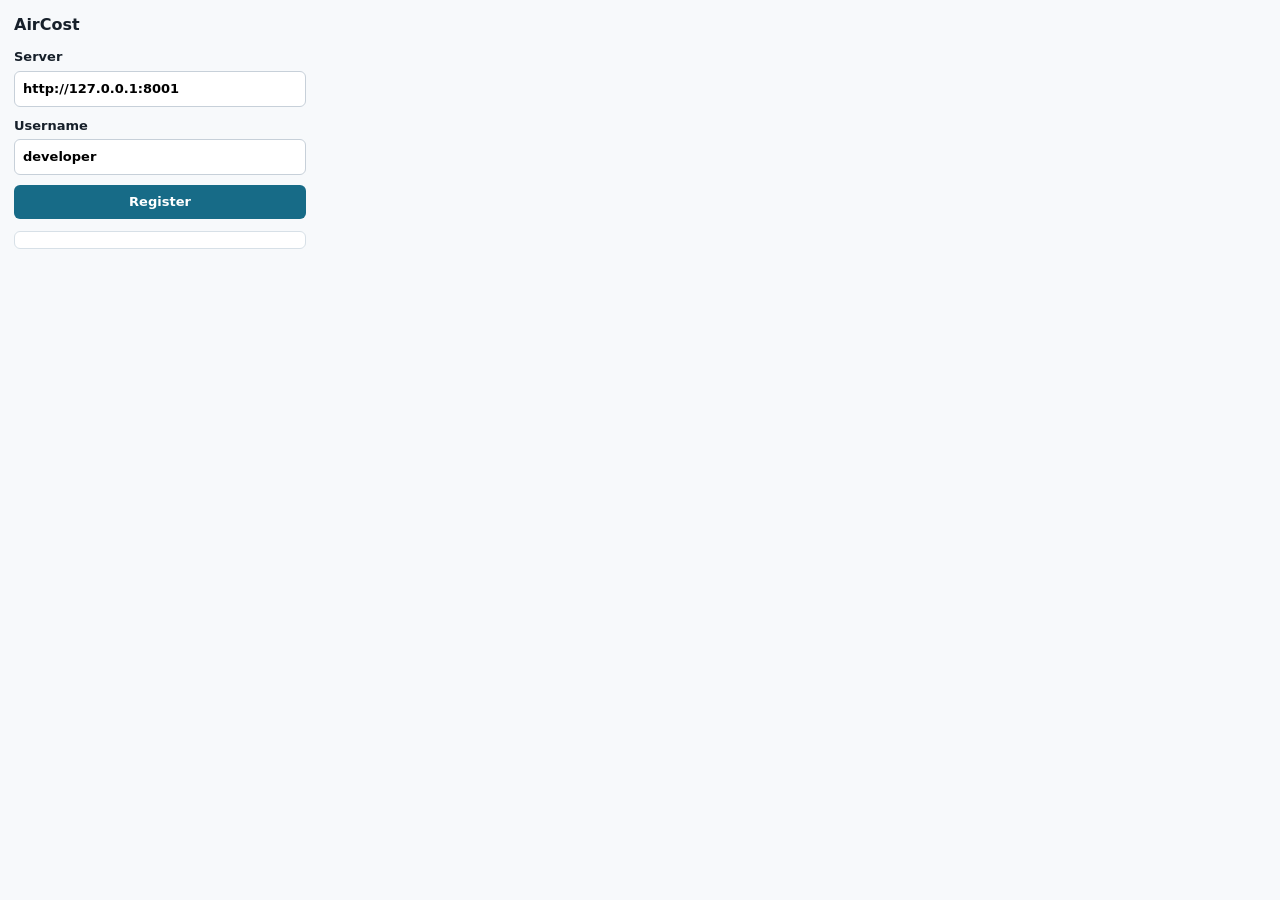
==== chrome-extension/popup.html @ fa4f4c13 "Add Rust migration" ====
<!doctype html>
<html lang="en">
<head>
  <meta charset="utf-8">
  <meta name="viewport" content="width=device-width, initial-scale=1">
  <title>AirCost</title>
  <link rel="stylesheet" href="popup.css">
</head>
<body>
  <main>
    <section id="setup-view" class="view">
      <h1>AirCost</h1>
      <label>
        Server
        <input id="server-url" type="url" value="http://127.0.0.1:8001">
      </label>
      <label>
        Username
        <input id="username" type="text" value="developer">
      </label>
      <button id="register-button" type="button">Register</button>
    </section>

    <section id="capture-view" class="view hidden">
      <header>
        <h1>AirCost</h1>
        <button id="reset-button" type="button">Reset</button>
      </header>
      <dl>
        <dt>Server</dt>
        <dd id="configured-server"></dd>
        <dt>User</dt>
        <dd id="configured-user"></dd>
        <dt>Install</dt>
        <dd id="configured-install"></dd>
      </dl>
      <button id="submit-button" type="button">Submit Page</button>
    </section>

    <pre id="status"></pre>
  </main>
  <script src="popup.js"></script>
</body>
</html>
---- chrome-extension/popup.css ----
* {
  box-sizing: border-box;
}

body {
  margin: 0;
  width: 320px;
  color: #17202a;
  background: #f7f9fb;
  font: 13px/1.4 system-ui, -apple-system, BlinkMacSystemFont, "Segoe UI", sans-serif;
}

main {
  padding: 14px;
}

h1 {
  margin: 0 0 12px;
  font-size: 16px;
  font-weight: 650;
}

header {
  display: flex;
  align-items: center;
  justify-content: space-between;
  gap: 10px;
}

label {
  display: block;
  margin: 10px 0;
  font-weight: 600;
}

input {
  width: 100%;
  margin-top: 4px;
  padding: 8px;
  border: 1px solid #c7d0d9;
  border-radius: 6px;
  font: inherit;
}

button {
  width: 100%;
  min-height: 34px;
  border: 0;
  border-radius: 6px;
  color: #fff;
  background: #176b87;
  font: inherit;
  font-weight: 650;
  cursor: pointer;
}

button:disabled {
  cursor: default;
  opacity: 0.55;
}

#reset-button {
  width: auto;
  min-height: 28px;
  padding: 0 10px;
  color: #176b87;
  background: transparent;
  border: 1px solid #8bb3c2;
}

dl {
  display: grid;
  grid-template-columns: 62px 1fr;
  gap: 4px 8px;
  margin: 4px 0 12px;
}

dt {
  color: #5f6f7a;
}

dd {
  margin: 0;
  overflow-wrap: anywhere;
}

pre {
  max-height: 190px;
  overflow: auto;
  margin: 12px 0 0;
  padding: 8px;
  border: 1px solid #d7e0e7;
  border-radius: 6px;
  background: #fff;
  white-space: pre-wrap;
}

.hidden {
  display: none;
}
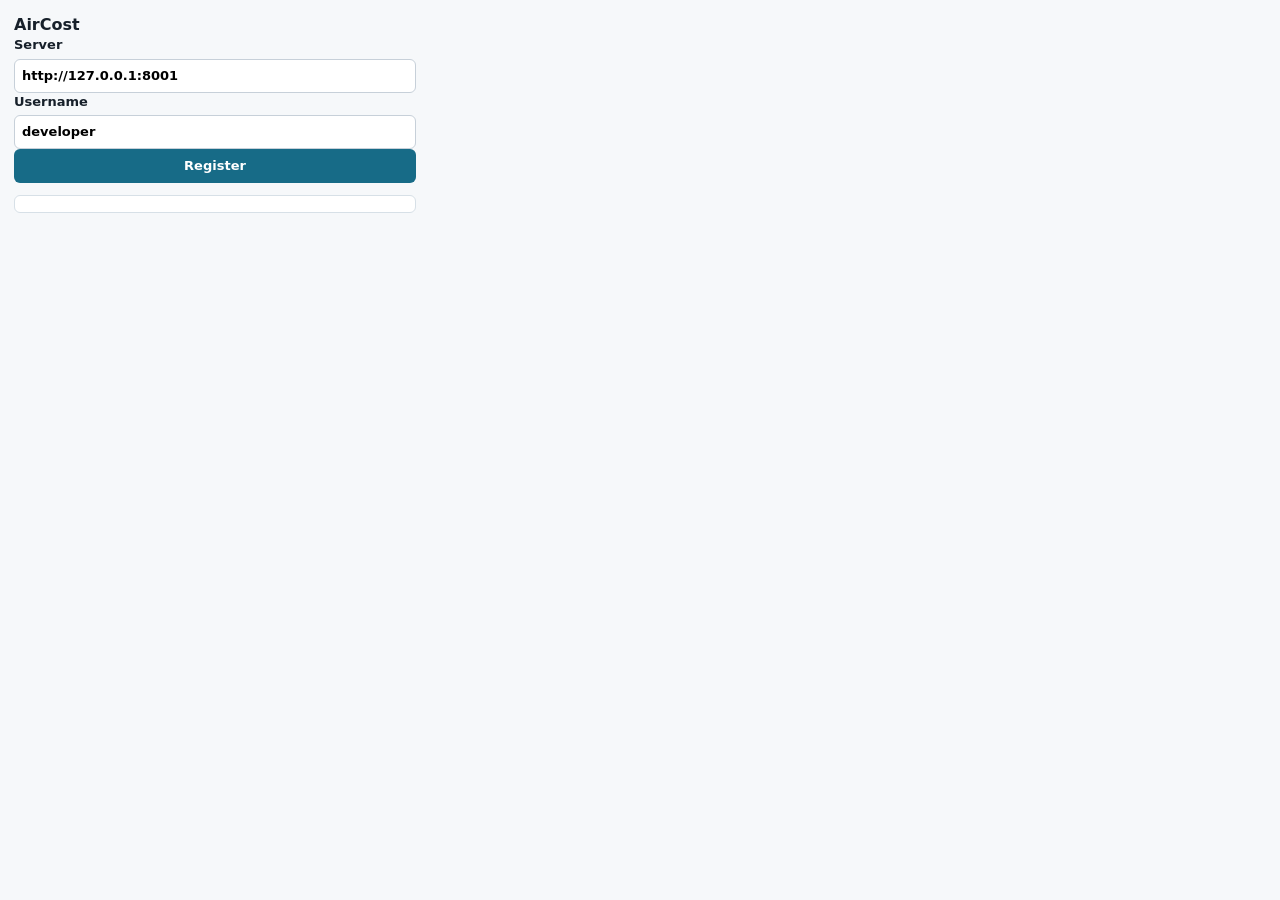
==== commit c01d9ad0: "Improve chrome plugin upload workflow" ====
--- a/chrome-extension/popup.html
+++ b/chrome-extension/popup.html
@@ -24,9 +24,13 @@
     <section id="capture-view" class="view hidden">
       <header>
         <h1>AirCost</h1>
-        <button id="reset-button" type="button">Reset</button>
+        <div class="header-actions">
+          <button id="refresh-status-button" class="icon-button" type="button" aria-label="Refresh listing status" title="Refresh listing status">R</button>
+          <button id="reset-button" class="ghost-button" type="button">Reset</button>
+        </div>
       </header>
-      <dl>
+
+      <dl class="config-list">
         <dt>Server</dt>
         <dd id="configured-server"></dd>
         <dt>User</dt>
@@ -34,7 +38,90 @@
         <dt>Install</dt>
         <dd id="configured-install"></dd>
       </dl>
-      <button id="submit-button" type="button">Submit Page</button>
+
+      <section class="panel">
+        <div class="status-row">
+          <span id="submission-badge" class="status-pill is-unknown">Checking</span>
+          <button id="submit-button" type="button">Submit Page</button>
+        </div>
+        <div id="current-url" class="current-url"></div>
+      </section>
+
+      <ol id="progress-list" class="progress-list" aria-live="polite"></ol>
+
+      <section id="listing-editor" class="panel hidden">
+        <div class="section-heading">
+          <h2>Listing</h2>
+          <span id="listing-id-label"></span>
+        </div>
+        <form id="listing-editor-form">
+          <div class="form-grid">
+            <label>
+              Manufacturer
+              <input name="manufacturer" required autocomplete="off">
+            </label>
+            <label>
+              Model
+              <input name="model" required autocomplete="off">
+            </label>
+            <label>
+              Variant
+              <input name="variant" required autocomplete="off">
+            </label>
+            <label>
+              Year
+              <input name="model_year" type="number" min="1900" max="2039" step="1" required>
+            </label>
+            <label>
+              Ask
+              <input name="asking_price_usd" type="number" min="0" step="1000" required>
+            </label>
+            <label>
+              Currency
+              <input name="currency" maxlength="3" required>
+            </label>
+            <label>
+              Status
+              <select name="status">
+                <option value="active">Active</option>
+                <option value="pending">Pending</option>
+                <option value="sold">Sold</option>
+                <option value="unknown">Unknown</option>
+              </select>
+            </label>
+            <label>
+              Tail
+              <input name="registration_number" autocomplete="off">
+            </label>
+            <label>
+              Serial
+              <input name="serial_number" autocomplete="off">
+            </label>
+            <label>
+              Airframe h
+              <input name="airframe_hours" type="number" min="0" step="0.1" required>
+            </label>
+            <label>
+              Engine h
+              <input name="engine_hours" type="number" min="0" step="0.1" required>
+            </label>
+            <label>
+              Prop h
+              <input name="propeller_hours" type="number" min="0" step="0.1" required>
+            </label>
+          </div>
+
+          <fieldset class="avionics-fieldset">
+            <div class="fieldset-heading">
+              <span>Avionics</span>
+              <button class="icon-button" id="add-avionics-button" type="button" aria-label="Add avionics" title="Add avionics">+</button>
+            </div>
+            <div id="avionics-list" class="avionics-list"></div>
+          </fieldset>
+
+          <button id="save-listing-button" type="submit">Save Listing</button>
+        </form>
+      </section>
     </section>
 
     <pre id="status"></pre>
--- a/chrome-extension/popup.css
+++ b/chrome-extension/popup.css
@@ -4,9 +4,9 @@
 
 body {
   margin: 0;
-  width: 320px;
+  width: 430px;
   color: #17202a;
-  background: #f7f9fb;
+  background: #f6f8fa;
   font: 13px/1.4 system-ui, -apple-system, BlinkMacSystemFont, "Segoe UI", sans-serif;
 }
 
@@ -14,31 +14,47 @@
   padding: 14px;
 }
 
-h1 {
-  margin: 0 0 12px;
+h1,
+h2 {
+  margin: 0;
   font-size: 16px;
   font-weight: 650;
 }
 
-header {
+h2 {
+  font-size: 14px;
+}
+
+header,
+.status-row,
+.section-heading,
+.fieldset-heading {
   display: flex;
   align-items: center;
   justify-content: space-between;
   gap: 10px;
 }
 
+.header-actions {
+  display: flex;
+  gap: 6px;
+}
+
 label {
   display: block;
-  margin: 10px 0;
+  min-width: 0;
   font-weight: 600;
 }
 
-input {
+input,
+select {
   width: 100%;
+  min-width: 0;
   margin-top: 4px;
-  padding: 8px;
+  padding: 7px;
   border: 1px solid #c7d0d9;
   border-radius: 6px;
+  background: #fff;
   font: inherit;
 }
 
@@ -59,20 +75,26 @@
   opacity: 0.55;
 }
 
-#reset-button {
+.ghost-button,
+.icon-button {
   width: auto;
-  min-height: 28px;
-  padding: 0 10px;
+  min-width: 30px;
+  min-height: 30px;
+  padding: 0 9px;
   color: #176b87;
   background: transparent;
   border: 1px solid #8bb3c2;
 }
 
-dl {
-  display: grid;
-  grid-template-columns: 62px 1fr;
+.icon-button {
+  font-weight: 750;
+}
+
+.config-list {
+  display: grid;
+  grid-template-columns: 56px 1fr;
   gap: 4px 8px;
-  margin: 4px 0 12px;
+  margin: 10px 0 12px;
 }
 
 dt {
@@ -84,8 +106,149 @@
   overflow-wrap: anywhere;
 }
 
+.panel {
+  margin-top: 10px;
+  padding: 10px;
+  border: 1px solid #d7e0e7;
+  border-radius: 8px;
+  background: #fff;
+}
+
+.status-pill {
+  flex: 0 0 auto;
+  padding: 4px 8px;
+  border-radius: 999px;
+  border: 1px solid transparent;
+  font-size: 12px;
+  font-weight: 700;
+}
+
+.status-pill.is-submitted {
+  color: #115c2f;
+  background: #e5f6ec;
+  border-color: #b9dfc8;
+}
+
+.status-pill.is-new {
+  color: #6a4a00;
+  background: #fff4cf;
+  border-color: #edd384;
+}
+
+.status-pill.is-error {
+  color: #8b1d1d;
+  background: #fde7e7;
+  border-color: #efb7b7;
+}
+
+.status-pill.is-unknown {
+  color: #4f5b66;
+  background: #eef2f5;
+  border-color: #cdd8df;
+}
+
+.current-url {
+  margin-top: 8px;
+  color: #52616c;
+  font-size: 12px;
+  overflow-wrap: anywhere;
+}
+
+.progress-list {
+  margin: 10px 0 0;
+  padding: 0;
+  list-style: none;
+}
+
+.progress-list:empty {
+  display: none;
+}
+
+.progress-list li {
+  display: grid;
+  grid-template-columns: 18px 1fr;
+  gap: 8px;
+  align-items: start;
+  padding: 5px 0;
+  color: #52616c;
+}
+
+.progress-list li::before {
+  width: 10px;
+  height: 10px;
+  margin-top: 5px;
+  border-radius: 50%;
+  background: #c5d0d8;
+  content: "";
+}
+
+.progress-list li.is-running::before {
+  background: #176b87;
+}
+
+.progress-list li.is-complete::before {
+  background: #20824d;
+}
+
+.progress-list li.is-error::before {
+  background: #c53d3d;
+}
+
+.progress-title {
+  display: block;
+  color: #17202a;
+  font-weight: 650;
+}
+
+.progress-message {
+  display: block;
+  font-size: 12px;
+}
+
+.form-grid {
+  display: grid;
+  grid-template-columns: repeat(2, minmax(0, 1fr));
+  gap: 8px;
+  margin-top: 10px;
+}
+
+.avionics-fieldset {
+  margin: 12px 0;
+  padding: 10px 0 0;
+  border: 0;
+  border-top: 1px solid #d7e0e7;
+}
+
+.fieldset-heading {
+  margin-bottom: 8px;
+  font-weight: 700;
+}
+
+.avionics-list {
+  display: grid;
+  gap: 8px;
+}
+
+.avionics-row {
+  display: grid;
+  grid-template-columns: 1.2fr 1.2fr 1fr 54px 30px;
+  gap: 6px;
+  align-items: end;
+}
+
+.avionics-row .icon-button {
+  height: 32px;
+  min-width: 30px;
+  padding: 0;
+}
+
+#listing-id-label {
+  color: #52616c;
+  font-size: 12px;
+}
+
 pre {
-  max-height: 190px;
+  max-height: 150px;
   overflow: auto;
   margin: 12px 0 0;
   padding: 8px;
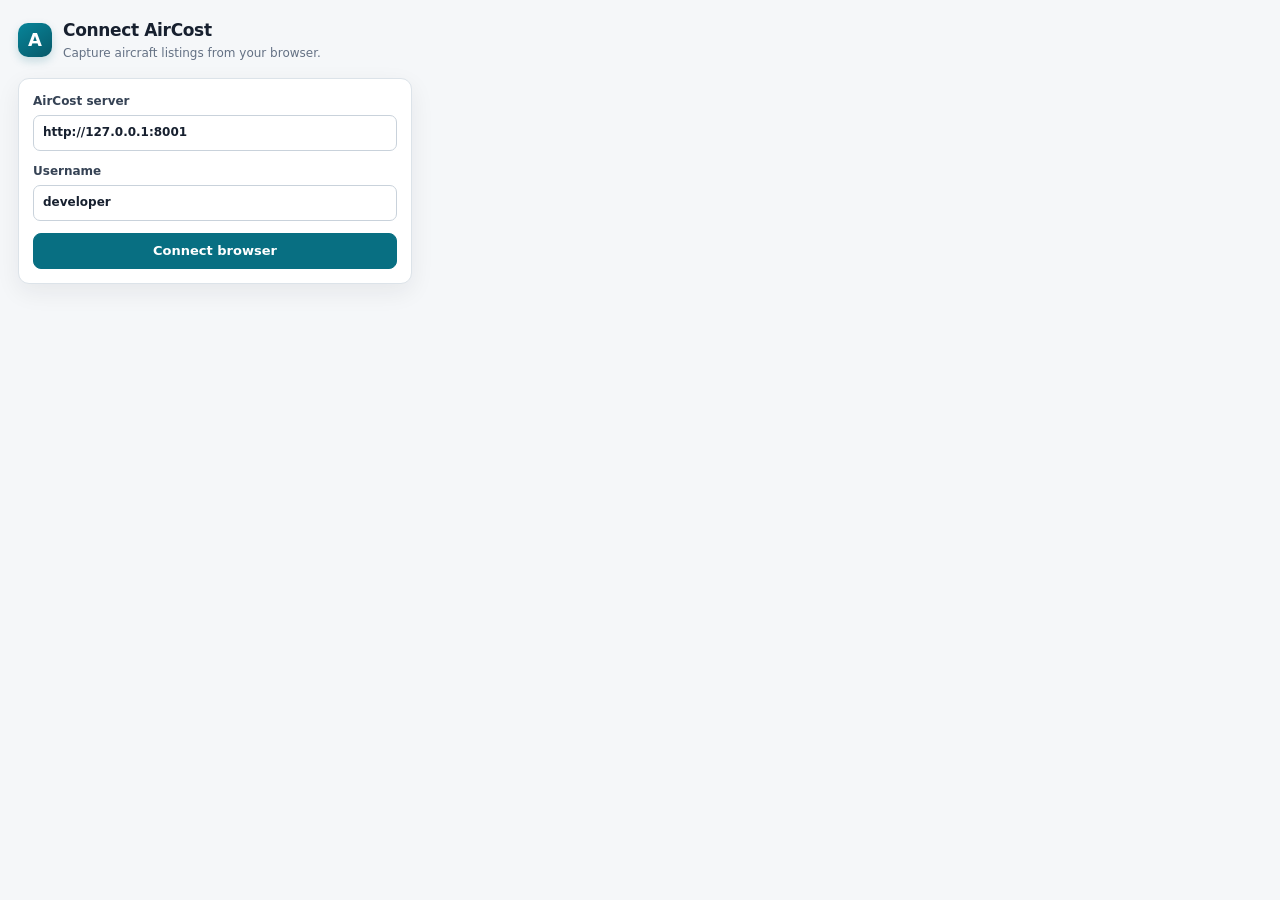
==== commit ee48bb2f: "Redesign plugin capture workflow" ====
--- a/chrome-extension/popup.html
+++ b/chrome-extension/popup.html
@@ -9,122 +9,165 @@
 <body>
   <main>
     <section id="setup-view" class="view">
-      <h1>AirCost</h1>
-      <label>
-        Server
-        <input id="server-url" type="url" value="http://127.0.0.1:8001">
-      </label>
-      <label>
-        Username
-        <input id="username" type="text" value="developer">
-      </label>
-      <button id="register-button" type="button">Register</button>
+      <div class="brand-lockup">
+        <span class="brand-mark" aria-hidden="true">A</span>
+        <div>
+          <h1>Connect AirCost</h1>
+          <p>Capture aircraft listings from your browser.</p>
+        </div>
+      </div>
+      <div class="panel setup-panel">
+        <label>
+          AirCost server
+          <input id="server-url" type="url" value="http://127.0.0.1:8001" autocomplete="url">
+        </label>
+        <label>
+          Username
+          <input id="username" type="text" value="developer" autocomplete="username">
+        </label>
+        <button id="register-button" type="button">Connect browser</button>
+      </div>
+      <div id="setup-notice" class="notice hidden" role="status" aria-live="polite"></div>
     </section>
 
     <section id="capture-view" class="view hidden">
-      <header>
-        <h1>AirCost</h1>
+      <header class="app-header">
+        <div class="brand-lockup compact">
+          <span class="brand-mark" aria-hidden="true">A</span>
+          <h1>AirCost</h1>
+        </div>
         <div class="header-actions">
-          <button id="refresh-status-button" class="icon-button" type="button" aria-label="Refresh listing status" title="Refresh listing status">R</button>
-          <button id="reset-button" class="ghost-button" type="button">Reset</button>
+          <button id="refresh-status-button" class="icon-button" type="button" aria-label="Refresh listing status" title="Refresh listing status">
+            <svg viewBox="0 0 24 24" aria-hidden="true"><path d="M20 11a8 8 0 1 0-2.34 5.66M20 4v7h-7"/></svg>
+          </button>
+          <button id="settings-button" class="icon-button" type="button" aria-label="Open connection settings" title="Connection settings" aria-expanded="false" aria-controls="settings-panel">
+            <svg viewBox="0 0 24 24" aria-hidden="true"><circle cx="12" cy="12" r="3"/><path d="M19.4 15a1.7 1.7 0 0 0 .34 1.88l.06.06-2.83 2.83-.06-.06a1.7 1.7 0 0 0-1.88-.34 1.7 1.7 0 0 0-1.03 1.56V21h-4v-.08A1.7 1.7 0 0 0 9 19.37a1.7 1.7 0 0 0-1.88.34l-.06.06-2.83-2.83.06-.06A1.7 1.7 0 0 0 4.63 15 1.7 1.7 0 0 0 3.08 14H3v-4h.08A1.7 1.7 0 0 0 4.63 9a1.7 1.7 0 0 0-.34-1.88l-.06-.06 2.83-2.83.06.06A1.7 1.7 0 0 0 9 4.63h.01A1.7 1.7 0 0 0 10 3.08V3h4v.08A1.7 1.7 0 0 0 15 4.63a1.7 1.7 0 0 0 1.88-.34l.06-.06 2.83 2.83-.06.06A1.7 1.7 0 0 0 19.37 9v.01A1.7 1.7 0 0 0 20.92 10H21v4h-.08A1.7 1.7 0 0 0 19.4 15Z"/></svg>
+          </button>
         </div>
       </header>
 
-      <dl class="config-list">
-        <dt>Server</dt>
-        <dd id="configured-server"></dd>
-        <dt>User</dt>
-        <dd id="configured-user"></dd>
-        <dt>Install</dt>
-        <dd id="configured-install"></dd>
-      </dl>
+      <div class="connection-row">
+        <span class="connection-dot" aria-hidden="true"></span>
+        <span>Connected to AirCost</span>
+      </div>
 
-      <section class="panel">
-        <div class="status-row">
-          <span id="submission-badge" class="status-pill is-unknown">Checking</span>
-          <button id="submit-button" type="button">Submit Page</button>
+      <section id="settings-panel" class="panel settings-panel hidden" aria-labelledby="settings-heading">
+        <div class="section-heading">
+          <h2 id="settings-heading">Connection</h2>
+          <button id="reset-button" class="text-button danger" type="button">Reset connection</button>
         </div>
-        <div id="current-url" class="current-url"></div>
+        <dl class="config-list">
+          <dt>Server</dt><dd id="configured-server"></dd>
+          <dt>User</dt><dd id="configured-user"></dd>
+          <dt>Install</dt><dd id="configured-install"></dd>
+        </dl>
       </section>
 
-      <ol id="progress-list" class="progress-list" aria-live="polite"></ol>
+      <section class="page-card" aria-labelledby="page-hostname">
+        <div class="page-heading">
+          <div class="page-icon" aria-hidden="true">
+            <svg viewBox="0 0 24 24"><path d="M14 3H6a2 2 0 0 0-2 2v14a2 2 0 0 0 2 2h12a2 2 0 0 0 2-2V9Z"/><path d="M14 3v6h6M8 13h8M8 17h6"/></svg>
+          </div>
+          <div class="page-copy">
+            <h2 id="page-hostname">Current page</h2>
+            <p id="current-url" class="current-url">Checking active tab…</p>
+          </div>
+          <span id="submission-badge" class="status-pill is-unknown">Checking</span>
+        </div>
 
-      <section id="listing-editor" class="panel hidden">
+        <div id="new-page-actions" class="page-actions hidden">
+          <button id="submit-button" type="button">Add to AirCost</button>
+        </div>
+
+        <div id="existing-entry" class="existing-entry hidden">
+          <div class="existing-summary">
+            <span class="success-icon" aria-hidden="true">
+              <svg viewBox="0 0 24 24"><path d="m7 12 3 3 7-7"/></svg>
+            </span>
+            <div>
+              <strong id="existing-entry-title">Already in AirCost</strong>
+              <span id="existing-entry-meta"></span>
+            </div>
+          </div>
+          <div class="button-row">
+            <button id="edit-listing-button" class="secondary-button" type="button" aria-expanded="false" aria-controls="listing-editor">Edit details</button>
+            <button id="refresh-page-button" class="text-button" type="button">Refresh from page</button>
+          </div>
+        </div>
+      </section>
+
+      <div id="notice" class="notice hidden" role="status" aria-live="polite"></div>
+      <div id="recovery-actions" class="recovery-actions hidden">
+        <button id="retry-upload-button" class="secondary-button hidden" type="button">Retry upload</button>
+        <button id="retry-status-button" class="secondary-button hidden" type="button">Refresh status</button>
+        <button id="reprocess-button" class="secondary-button hidden" type="button">Reprocess extraction</button>
+      </div>
+
+      <details id="workflow-details" class="workflow-card hidden">
+        <summary id="workflow-summary">Processing details</summary>
+        <div class="pipeline-wrap">
+          <ol id="pipeline" class="pipeline" aria-label="Listing processing progress">
+            <li data-pipeline-stage="capture"><span class="pipeline-marker" aria-hidden="true"></span><span>Capture</span></li>
+            <li data-pipeline-stage="verify"><span class="pipeline-marker" aria-hidden="true"></span><span>Verify</span></li>
+            <li data-pipeline-stage="analyze"><span class="pipeline-marker" aria-hidden="true"></span><span>Analyze</span></li>
+            <li data-pipeline-stage="normalize"><span class="pipeline-marker" aria-hidden="true"></span><span>Normalize</span></li>
+            <li data-pipeline-stage="save"><span class="pipeline-marker" aria-hidden="true"></span><span>Save</span></li>
+          </ol>
+          <div id="active-stage" class="active-stage" aria-live="polite">
+            <span id="active-stage-eyebrow">Preparing</span>
+            <strong id="active-stage-title">Ready to capture</strong>
+            <p id="active-stage-message">The listing will be securely sent to AirCost.</p>
+          </div>
+          <details class="technical-details">
+            <summary>Technical details</summary>
+            <ol id="technical-progress" class="technical-progress"></ol>
+          </details>
+        </div>
+      </details>
+
+      <section id="listing-editor" class="panel listing-editor hidden" aria-labelledby="listing-editor-heading">
         <div class="section-heading">
-          <h2>Listing</h2>
-          <span id="listing-id-label"></span>
+          <div>
+            <h2 id="listing-editor-heading">Listing details</h2>
+            <span id="listing-id-label"></span>
+          </div>
+          <button id="close-editor-button" class="icon-button" type="button" aria-label="Close listing editor" title="Close editor">
+            <svg viewBox="0 0 24 24" aria-hidden="true"><path d="m6 6 12 12M18 6 6 18"/></svg>
+          </button>
         </div>
         <form id="listing-editor-form">
           <div class="form-grid">
-            <label>
-              Manufacturer
-              <input name="manufacturer" required autocomplete="off">
-            </label>
-            <label>
-              Model
-              <input name="model" required autocomplete="off">
-            </label>
-            <label>
-              Variant
-              <input name="variant" required autocomplete="off">
-            </label>
-            <label>
-              Year
-              <input name="model_year" type="number" min="1900" max="2039" step="1" required>
-            </label>
-            <label>
-              Ask
-              <input name="asking_price_usd" type="number" min="0" step="1000" required>
-            </label>
-            <label>
-              Currency
-              <input name="currency" maxlength="3" required>
-            </label>
-            <label>
-              Status
-              <select name="status">
-                <option value="active">Active</option>
-                <option value="pending">Pending</option>
-                <option value="sold">Sold</option>
-                <option value="unknown">Unknown</option>
-              </select>
-            </label>
-            <label>
-              Tail
-              <input name="registration_number" autocomplete="off">
-            </label>
-            <label>
-              Serial
-              <input name="serial_number" autocomplete="off">
-            </label>
-            <label>
-              Airframe h
-              <input name="airframe_hours" type="number" min="0" step="0.1" required>
-            </label>
-            <label>
-              Engine h
-              <input name="engine_hours" type="number" min="0" step="0.1" required>
-            </label>
-            <label>
-              Prop h
-              <input name="propeller_hours" type="number" min="0" step="0.1" required>
-            </label>
+            <label>Manufacturer<input name="manufacturer" required autocomplete="off"></label>
+            <label>Model<input name="model" required autocomplete="off"></label>
+            <label>Variant<input name="variant" required autocomplete="off"></label>
+            <label>Year<input name="model_year" type="number" min="1900" max="2039" step="1" required></label>
+            <label>Ask<input name="asking_price_usd" type="number" min="0" step="1000" required></label>
+            <label>Currency<input name="currency" maxlength="3" required></label>
+            <label>Status<select name="status"><option value="active">Active</option><option value="pending">Pending</option><option value="sold">Sold</option><option value="unknown">Unknown</option></select></label>
+            <label>Tail<input name="registration_number" autocomplete="off"></label>
+            <label>Serial<input name="serial_number" autocomplete="off"></label>
+            <label>Airframe h<input name="airframe_hours" type="number" min="0" step="0.1" required></label>
+            <label>Engine h<input name="engine_hours" type="number" min="0" step="0.1" required></label>
+            <label>Prop h<input name="propeller_hours" type="number" min="0" step="0.1" required></label>
           </div>
 
-          <fieldset class="avionics-fieldset">
+          <fieldset class="avionics-fieldset" aria-labelledby="avionics-heading">
             <div class="fieldset-heading">
-              <span>Avionics</span>
-              <button class="icon-button" id="add-avionics-button" type="button" aria-label="Add avionics" title="Add avionics">+</button>
+              <span id="avionics-heading">Avionics</span>
+              <button class="icon-button" id="add-avionics-button" type="button" aria-label="Add avionics" title="Add avionics">
+                <svg viewBox="0 0 24 24" aria-hidden="true"><path d="M12 5v14M5 12h14"/></svg>
+              </button>
             </div>
             <div id="avionics-list" class="avionics-list"></div>
           </fieldset>
 
-          <button id="save-listing-button" type="submit">Save Listing</button>
+          <div class="editor-actions">
+            <button id="cancel-listing-button" class="secondary-button" type="button">Cancel</button>
+            <button id="save-listing-button" type="submit">Save changes</button>
+          </div>
         </form>
       </section>
     </section>
-
-    <pre id="status"></pre>
   </main>
   <script src="popup.js"></script>
 </body>
--- a/chrome-extension/popup.css
+++ b/chrome-extension/popup.css
@@ -1,3 +1,22 @@
+:root {
+  color-scheme: light;
+  --ink: #17202f;
+  --muted: #647184;
+  --line: #dce3e9;
+  --surface: #ffffff;
+  --canvas: #f5f7f9;
+  --brand: #086f82;
+  --brand-dark: #075969;
+  --brand-soft: #e5f4f6;
+  --success: #16754a;
+  --success-soft: #e8f6ef;
+  --warning: #8a5a00;
+  --warning-soft: #fff5d9;
+  --danger: #ad3030;
+  --danger-soft: #fff0f0;
+  --shadow: 0 8px 24px rgb(23 32 47 / 7%);
+}
+
 * {
   box-sizing: border-box;
 }
@@ -5,100 +24,272 @@
 body {
   margin: 0;
   width: 430px;
-  color: #17202a;
-  background: #f6f8fa;
-  font: 13px/1.4 system-ui, -apple-system, BlinkMacSystemFont, "Segoe UI", sans-serif;
+  min-height: 220px;
+  color: var(--ink);
+  background: var(--canvas);
+  font: 13px/1.45 system-ui, -apple-system, BlinkMacSystemFont, "Segoe UI", sans-serif;
 }
 
 main {
-  padding: 14px;
+  padding: 18px;
 }
 
 h1,
-h2 {
+h2,
+p {
   margin: 0;
-  font-size: 16px;
-  font-weight: 650;
+}
+
+h1 {
+  font-size: 17px;
+  font-weight: 730;
+  letter-spacing: -0.02em;
 }
 
 h2 {
   font-size: 14px;
-}
-
-header,
-.status-row,
+  font-weight: 700;
+}
+
+.brand-lockup,
+.app-header,
+.header-actions,
 .section-heading,
-.fieldset-heading {
+.fieldset-heading,
+.page-heading,
+.existing-summary,
+.button-row,
+.editor-actions,
+.connection-row {
   display: flex;
   align-items: center;
+}
+
+.brand-lockup {
+  gap: 11px;
+}
+
+.brand-lockup p {
+  margin-top: 2px;
+  color: var(--muted);
+  font-size: 12px;
+}
+
+.brand-lockup.compact {
+  gap: 8px;
+}
+
+.brand-mark {
+  display: grid;
+  width: 34px;
+  height: 34px;
+  flex: 0 0 auto;
+  place-items: center;
+  border-radius: 10px;
+  color: #fff;
+  background: linear-gradient(145deg, #07859a, #075969);
+  box-shadow: 0 4px 10px rgb(8 111 130 / 20%);
+  font-size: 18px;
+  font-weight: 800;
+}
+
+.brand-lockup.compact .brand-mark {
+  width: 30px;
+  height: 30px;
+  border-radius: 9px;
+  font-size: 15px;
+}
+
+.app-header,
+.section-heading,
+.fieldset-heading,
+.page-heading {
   justify-content: space-between;
   gap: 10px;
 }
 
-.header-actions {
-  display: flex;
-  gap: 6px;
+.header-actions,
+.button-row,
+.editor-actions {
+  gap: 8px;
 }
 
 label {
   display: block;
   min-width: 0;
-  font-weight: 600;
+  color: #354254;
+  font-size: 12px;
+  font-weight: 650;
 }
 
 input,
 select {
   width: 100%;
   min-width: 0;
-  margin-top: 4px;
-  padding: 7px;
-  border: 1px solid #c7d0d9;
-  border-radius: 6px;
+  margin-top: 5px;
+  padding: 8px 9px;
+  border: 1px solid #c9d2db;
+  border-radius: 7px;
+  color: var(--ink);
   background: #fff;
   font: inherit;
 }
 
+input:hover,
+select:hover {
+  border-color: #9caab7;
+}
+
+button,
+summary,
+input,
+select {
+  outline: none;
+}
+
 button {
   width: 100%;
-  min-height: 34px;
-  border: 0;
-  border-radius: 6px;
+  min-height: 36px;
+  padding: 8px 13px;
+  border: 1px solid var(--brand);
+  border-radius: 8px;
   color: #fff;
-  background: #176b87;
+  background: var(--brand);
   font: inherit;
-  font-weight: 650;
+  font-weight: 700;
   cursor: pointer;
+  transition: background 140ms ease, border-color 140ms ease, transform 140ms ease;
+}
+
+button:hover:not(:disabled) {
+  border-color: var(--brand-dark);
+  background: var(--brand-dark);
+}
+
+button:active:not(:disabled) {
+  transform: translateY(1px);
 }
 
 button:disabled {
   cursor: default;
-  opacity: 0.55;
-}
-
-.ghost-button,
+  opacity: 0.52;
+}
+
+button:focus-visible,
+summary:focus-visible,
+input:focus-visible,
+select:focus-visible {
+  outline: 3px solid rgb(8 111 130 / 24%);
+  outline-offset: 2px;
+}
+
+.secondary-button,
+.icon-button,
+.text-button {
+  color: var(--brand);
+  background: #fff;
+}
+
+.secondary-button {
+  border-color: #9bbbc2;
+}
+
+.secondary-button:hover:not(:disabled),
+.icon-button:hover:not(:disabled) {
+  color: var(--brand-dark);
+  border-color: var(--brand);
+  background: var(--brand-soft);
+}
+
+.text-button {
+  width: auto;
+  min-height: 30px;
+  padding: 4px 3px;
+  border-color: transparent;
+}
+
+.text-button:hover:not(:disabled) {
+  color: var(--brand-dark);
+  border-color: transparent;
+  background: transparent;
+  text-decoration: underline;
+}
+
+.text-button.danger {
+  color: var(--danger);
+  font-size: 12px;
+}
+
 .icon-button {
-  width: auto;
-  min-width: 30px;
-  min-height: 30px;
-  padding: 0 9px;
-  color: #176b87;
-  background: transparent;
-  border: 1px solid #8bb3c2;
-}
-
-.icon-button {
-  font-weight: 750;
+  display: grid;
+  width: 32px;
+  min-width: 32px;
+  min-height: 32px;
+  padding: 7px;
+  place-items: center;
+  border-color: var(--line);
+}
+
+.icon-button svg,
+.page-icon svg,
+.success-icon svg {
+  width: 100%;
+  height: 100%;
+  fill: none;
+  stroke: currentColor;
+  stroke-linecap: round;
+  stroke-linejoin: round;
+  stroke-width: 1.8;
+}
+
+.panel,
+.page-card,
+.workflow-card {
+  border: 1px solid var(--line);
+  border-radius: 11px;
+  background: var(--surface);
+  box-shadow: var(--shadow);
+}
+
+.setup-panel {
+  display: grid;
+  gap: 12px;
+  margin-top: 16px;
+  padding: 14px;
+}
+
+.connection-row {
+  gap: 7px;
+  margin: 11px 2px;
+  color: var(--muted);
+  font-size: 11px;
+  font-weight: 600;
+}
+
+.connection-dot {
+  width: 7px;
+  height: 7px;
+  border-radius: 50%;
+  background: var(--success);
+  box-shadow: 0 0 0 3px var(--success-soft);
+}
+
+.settings-panel {
+  margin-bottom: 10px;
+  padding: 12px;
 }
 
 .config-list {
   display: grid;
-  grid-template-columns: 56px 1fr;
-  gap: 4px 8px;
-  margin: 10px 0 12px;
+  grid-template-columns: 48px 1fr;
+  gap: 5px 8px;
+  margin: 10px 0 0;
+  padding-top: 10px;
+  border-top: 1px solid var(--line);
 }
 
 dt {
-  color: #5f6f7a;
+  color: var(--muted);
 }
 
 dd {
@@ -106,158 +297,455 @@
   overflow-wrap: anywhere;
 }
 
-.panel {
-  margin-top: 10px;
-  padding: 10px;
-  border: 1px solid #d7e0e7;
+.page-card {
+  padding: 13px;
+}
+
+.page-heading {
+  align-items: flex-start;
+}
+
+.page-icon {
+  width: 30px;
+  height: 30px;
+  flex: 0 0 auto;
+  padding: 6px;
   border-radius: 8px;
-  background: #fff;
+  color: var(--brand);
+  background: var(--brand-soft);
+}
+
+.page-copy {
+  min-width: 0;
+  flex: 1;
+}
+
+.page-copy h2 {
+  overflow: hidden;
+  text-overflow: ellipsis;
+  white-space: nowrap;
+}
+
+.current-url {
+  overflow: hidden;
+  margin-top: 2px;
+  color: var(--muted);
+  font-size: 11px;
+  text-overflow: ellipsis;
+  white-space: nowrap;
 }
 
 .status-pill {
   flex: 0 0 auto;
-  padding: 4px 8px;
+  padding: 3px 7px;
+  border: 1px solid transparent;
   border-radius: 999px;
-  border: 1px solid transparent;
+  font-size: 10px;
+  font-weight: 750;
+}
+
+.status-pill.is-submitted {
+  color: var(--success);
+  background: var(--success-soft);
+  border-color: #bce0ce;
+}
+
+.status-pill.is-new {
+  color: var(--warning);
+  background: var(--warning-soft);
+  border-color: #ebd69d;
+}
+
+.status-pill.is-error {
+  color: var(--danger);
+  background: var(--danger-soft);
+  border-color: #edc1c1;
+}
+
+.status-pill.is-unknown {
+  color: #566273;
+  background: #eef2f5;
+  border-color: #d2dae1;
+}
+
+.page-actions,
+.existing-entry {
+  margin-top: 13px;
+  padding-top: 12px;
+  border-top: 1px solid var(--line);
+}
+
+.existing-summary {
+  gap: 9px;
+}
+
+.existing-summary > div {
+  display: grid;
+  min-width: 0;
+}
+
+.existing-summary strong {
+  font-size: 13px;
+}
+
+.existing-summary span:not(.success-icon) {
+  overflow: hidden;
+  color: var(--muted);
+  font-size: 11px;
+  text-overflow: ellipsis;
+  white-space: nowrap;
+}
+
+.success-icon {
+  display: grid;
+  width: 26px;
+  height: 26px;
+  flex: 0 0 auto;
+  padding: 5px;
+  place-items: center;
+  border-radius: 50%;
+  color: var(--success);
+  background: var(--success-soft);
+}
+
+.button-row {
+  margin-top: 11px;
+}
+
+.button-row button {
+  flex: 1;
+}
+
+.notice {
+  margin-top: 10px;
+  padding: 9px 11px;
+  border: 1px solid #cfd9e1;
+  border-radius: 8px;
+  color: #435064;
+  background: #f0f4f7;
   font-size: 12px;
+}
+
+.notice.is-success {
+  color: #115d3c;
+  border-color: #bce0ce;
+  background: var(--success-soft);
+}
+
+.notice.is-error {
+  color: #8c2828;
+  border-color: #edc1c1;
+  background: var(--danger-soft);
+}
+
+.recovery-actions {
+  display: flex;
+  gap: 8px;
+  margin-top: 8px;
+}
+
+.recovery-actions button {
+  flex: 1;
+}
+
+.workflow-card {
+  margin-top: 10px;
+  overflow: hidden;
+}
+
+.workflow-card > summary {
+  position: relative;
+  padding: 11px 36px 11px 13px;
+  cursor: pointer;
+  color: #344154;
   font-weight: 700;
-}
-
-.status-pill.is-submitted {
-  color: #115c2f;
-  background: #e5f6ec;
-  border-color: #b9dfc8;
-}
-
-.status-pill.is-new {
-  color: #6a4a00;
-  background: #fff4cf;
-  border-color: #edd384;
-}
-
-.status-pill.is-error {
-  color: #8b1d1d;
-  background: #fde7e7;
-  border-color: #efb7b7;
-}
-
-.status-pill.is-unknown {
-  color: #4f5b66;
-  background: #eef2f5;
-  border-color: #cdd8df;
-}
-
-.current-url {
-  margin-top: 8px;
-  color: #52616c;
-  font-size: 12px;
-  overflow-wrap: anywhere;
-}
-
-.progress-list {
-  margin: 10px 0 0;
+  list-style: none;
+}
+
+.workflow-card > summary::-webkit-details-marker {
+  display: none;
+}
+
+.workflow-card > summary::after {
+  position: absolute;
+  top: 50%;
+  right: 14px;
+  width: 7px;
+  height: 7px;
+  border-right: 2px solid #778495;
+  border-bottom: 2px solid #778495;
+  content: "";
+  transform: translateY(-65%) rotate(45deg);
+  transition: transform 140ms ease;
+}
+
+.workflow-card[open] > summary::after {
+  transform: translateY(-30%) rotate(225deg);
+}
+
+.workflow-card[open] > summary {
+  border-bottom: 1px solid var(--line);
+}
+
+.workflow-card.is-success > summary {
+  color: var(--success);
+  background: var(--success-soft);
+}
+
+.workflow-card.is-error > summary {
+  color: var(--danger);
+  background: var(--danger-soft);
+}
+
+.pipeline-wrap {
+  padding: 15px 13px 13px;
+}
+
+.pipeline {
+  display: grid;
+  grid-template-columns: repeat(5, minmax(0, 1fr));
+  margin: 0;
   padding: 0;
   list-style: none;
 }
 
-.progress-list:empty {
+.pipeline li {
+  position: relative;
+  display: grid;
+  justify-items: center;
+  gap: 6px;
+  color: #8a96a5;
+  font-size: 9px;
+  font-weight: 700;
+  text-align: center;
+}
+
+.pipeline li::before {
+  position: absolute;
+  z-index: 0;
+  top: 8px;
+  right: 50%;
+  width: 100%;
+  height: 2px;
+  background: #dce3e9;
+  content: "";
+}
+
+.pipeline li:first-child::before {
   display: none;
 }
 
-.progress-list li {
-  display: grid;
-  grid-template-columns: 18px 1fr;
+.pipeline-marker {
+  z-index: 1;
+  display: grid;
+  width: 18px;
+  height: 18px;
+  place-items: center;
+  border: 2px solid #c9d2db;
+  border-radius: 50%;
+  background: #fff;
+}
+
+.pipeline li.is-complete {
+  color: var(--success);
+}
+
+.pipeline li.is-complete::before,
+.pipeline li.is-active::before,
+.pipeline li.is-error::before {
+  background: #76b89a;
+}
+
+.pipeline li.is-complete .pipeline-marker {
+  border-color: var(--success);
+  background: var(--success);
+}
+
+.pipeline li.is-complete .pipeline-marker::after {
+  width: 7px;
+  height: 4px;
+  border-bottom: 2px solid #fff;
+  border-left: 2px solid #fff;
+  content: "";
+  transform: translateY(-1px) rotate(-45deg);
+}
+
+.pipeline li.is-active {
+  color: var(--brand);
+}
+
+.pipeline li.is-active .pipeline-marker {
+  border: 5px solid var(--brand);
+  box-shadow: 0 0 0 4px var(--brand-soft);
+}
+
+.pipeline li.is-error {
+  color: var(--danger);
+}
+
+.pipeline li.is-error .pipeline-marker {
+  border-color: var(--danger);
+  background: var(--danger);
+}
+
+.pipeline li.is-error .pipeline-marker::after {
+  color: #fff;
+  content: "!";
+  font-size: 10px;
+  font-weight: 800;
+  line-height: 1;
+}
+
+.active-stage {
+  margin-top: 15px;
+  padding: 11px;
+  border-radius: 8px;
+  background: #f2f7f8;
+}
+
+.active-stage span,
+.active-stage strong {
+  display: block;
+}
+
+.active-stage span {
+  color: var(--brand);
+  font-size: 9px;
+  font-weight: 800;
+  letter-spacing: 0.08em;
+  text-transform: uppercase;
+}
+
+.active-stage strong {
+  margin-top: 2px;
+  font-size: 13px;
+}
+
+.active-stage p {
+  margin-top: 3px;
+  color: var(--muted);
+  font-size: 11px;
+}
+
+.technical-details {
+  margin-top: 9px;
+  color: var(--muted);
+  font-size: 11px;
+}
+
+.technical-details summary {
+  width: max-content;
+  cursor: pointer;
+  font-weight: 650;
+}
+
+.technical-progress {
+  max-height: 110px;
+  overflow: auto;
+  margin: 7px 0 0;
+  padding: 8px 8px 8px 27px;
+  border-radius: 7px;
+  background: #f6f8fa;
+  font: 10px/1.45 ui-monospace, SFMono-Regular, Menlo, monospace;
+}
+
+.technical-progress:empty {
+  display: none;
+}
+
+.technical-progress li + li {
+  margin-top: 3px;
+}
+
+.listing-editor {
+  margin-top: 10px;
+  padding: 13px;
+}
+
+#listing-id-label {
+  color: var(--muted);
+  font-size: 11px;
+}
+
+.form-grid {
+  display: grid;
+  grid-template-columns: repeat(2, minmax(0, 1fr));
+  gap: 9px;
+  margin-top: 12px;
+}
+
+.avionics-fieldset {
+  margin: 14px 0;
+  padding: 11px 0 0;
+  border: 0;
+  border-top: 1px solid var(--line);
+}
+
+.fieldset-heading {
+  margin-bottom: 9px;
+  font-weight: 700;
+}
+
+.avionics-list {
+  display: grid;
   gap: 8px;
-  align-items: start;
-  padding: 5px 0;
-  color: #52616c;
-}
-
-.progress-list li::before {
-  width: 10px;
-  height: 10px;
-  margin-top: 5px;
-  border-radius: 50%;
-  background: #c5d0d8;
-  content: "";
-}
-
-.progress-list li.is-running::before {
-  background: #176b87;
-}
-
-.progress-list li.is-complete::before {
-  background: #20824d;
-}
-
-.progress-list li.is-error::before {
-  background: #c53d3d;
-}
-
-.progress-title {
-  display: block;
-  color: #17202a;
-  font-weight: 650;
-}
-
-.progress-message {
-  display: block;
-  font-size: 12px;
-}
-
-.form-grid {
-  display: grid;
-  grid-template-columns: repeat(2, minmax(0, 1fr));
-  gap: 8px;
-  margin-top: 10px;
-}
-
-.avionics-fieldset {
-  margin: 12px 0;
-  padding: 10px 0 0;
-  border: 0;
-  border-top: 1px solid #d7e0e7;
-}
-
-.fieldset-heading {
-  margin-bottom: 8px;
-  font-weight: 700;
-}
-
-.avionics-list {
-  display: grid;
-  gap: 8px;
 }
 
 .avionics-row {
   display: grid;
-  grid-template-columns: 1.2fr 1.2fr 1fr 54px 30px;
-  gap: 6px;
+  grid-template-columns: 1.2fr 1.2fr 1fr 48px 32px;
+  gap: 5px;
   align-items: end;
+}
+
+.avionics-row input,
+.avionics-row select {
+  padding: 7px 5px;
+  font-size: 11px;
 }
 
 .avionics-row .icon-button {
   height: 32px;
-  min-width: 30px;
-  padding: 0;
-}
-
-#listing-id-label {
-  color: #52616c;
-  font-size: 12px;
-}
-
-pre {
-  max-height: 150px;
-  overflow: auto;
-  margin: 12px 0 0;
-  padding: 8px;
-  border: 1px solid #d7e0e7;
-  border-radius: 6px;
-  background: #fff;
-  white-space: pre-wrap;
+}
+
+.editor-actions {
+  justify-content: flex-end;
+}
+
+.editor-actions button {
+  width: auto;
+  min-width: 115px;
 }
 
 .hidden {
-  display: none;
-}
+  display: none !important;
+}
+
+@media (max-width: 390px) {
+  body {
+    width: 100vw;
+  }
+
+  main {
+    padding: 14px;
+  }
+
+  .form-grid {
+    grid-template-columns: 1fr;
+  }
+
+  .avionics-row {
+    grid-template-columns: 1fr 1fr;
+  }
+}
+
+@media (prefers-reduced-motion: reduce) {
+  *,
+  *::before,
+  *::after {
+    scroll-behavior: auto !important;
+    transition-duration: 0.01ms !important;
+    animation-duration: 0.01ms !important;
+    animation-iteration-count: 1 !important;
+  }
+}
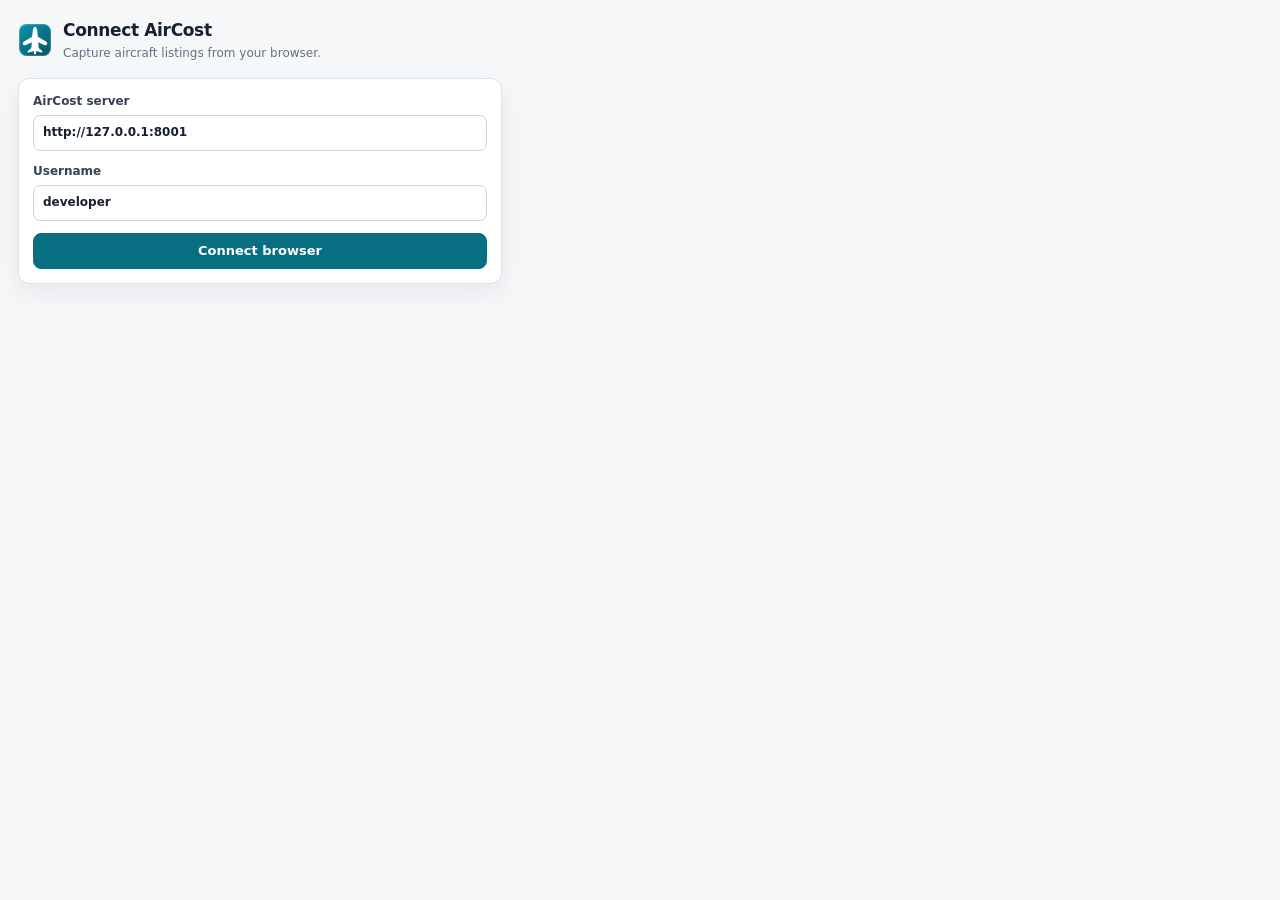
==== commit 8758dfd4: "Fix plugin width and add aircraft icon" ====
--- a/chrome-extension/popup.html
+++ b/chrome-extension/popup.html
@@ -10,7 +10,7 @@
   <main>
     <section id="setup-view" class="view">
       <div class="brand-lockup">
-        <span class="brand-mark" aria-hidden="true">A</span>
+        <span class="brand-mark" aria-hidden="true"><img src="icons/aircost-aircraft.svg" alt=""></span>
         <div>
           <h1>Connect AirCost</h1>
           <p>Capture aircraft listings from your browser.</p>
@@ -33,7 +33,7 @@
     <section id="capture-view" class="view hidden">
       <header class="app-header">
         <div class="brand-lockup compact">
-          <span class="brand-mark" aria-hidden="true">A</span>
+          <span class="brand-mark" aria-hidden="true"><img src="icons/aircost-aircraft.svg" alt=""></span>
           <h1>AirCost</h1>
         </div>
         <div class="header-actions">
--- a/chrome-extension/popup.css
+++ b/chrome-extension/popup.css
@@ -1,5 +1,6 @@
 :root {
   color-scheme: light;
+  --popup-width: 520px;
   --ink: #17202f;
   --muted: #647184;
   --line: #dce3e9;
@@ -21,9 +22,18 @@
   box-sizing: border-box;
 }
 
+/* Chrome sizes an action popup from its intrinsic document width. Keep this
+   fixed rather than viewport-relative to avoid a narrow shrink-to-fit loop. */
+html {
+  width: var(--popup-width);
+  min-width: var(--popup-width);
+}
+
 body {
   margin: 0;
-  width: 430px;
+  width: var(--popup-width);
+  min-width: var(--popup-width);
+  max-width: var(--popup-width);
   min-height: 220px;
   color: var(--ink);
   background: var(--canvas);
@@ -80,24 +90,20 @@
 }
 
 .brand-mark {
-  display: grid;
   width: 34px;
   height: 34px;
   flex: 0 0 auto;
-  place-items: center;
-  border-radius: 10px;
-  color: #fff;
-  background: linear-gradient(145deg, #07859a, #075969);
-  box-shadow: 0 4px 10px rgb(8 111 130 / 20%);
-  font-size: 18px;
-  font-weight: 800;
+}
+
+.brand-mark img {
+  display: block;
+  width: 100%;
+  height: 100%;
 }
 
 .brand-lockup.compact .brand-mark {
   width: 30px;
   height: 30px;
-  border-radius: 9px;
-  font-size: 15px;
 }
 
 .app-header,
@@ -721,24 +727,6 @@
   display: none !important;
 }
 
-@media (max-width: 390px) {
-  body {
-    width: 100vw;
-  }
-
-  main {
-    padding: 14px;
-  }
-
-  .form-grid {
-    grid-template-columns: 1fr;
-  }
-
-  .avionics-row {
-    grid-template-columns: 1fr 1fr;
-  }
-}
-
 @media (prefers-reduced-motion: reduce) {
   *,
   *::before,
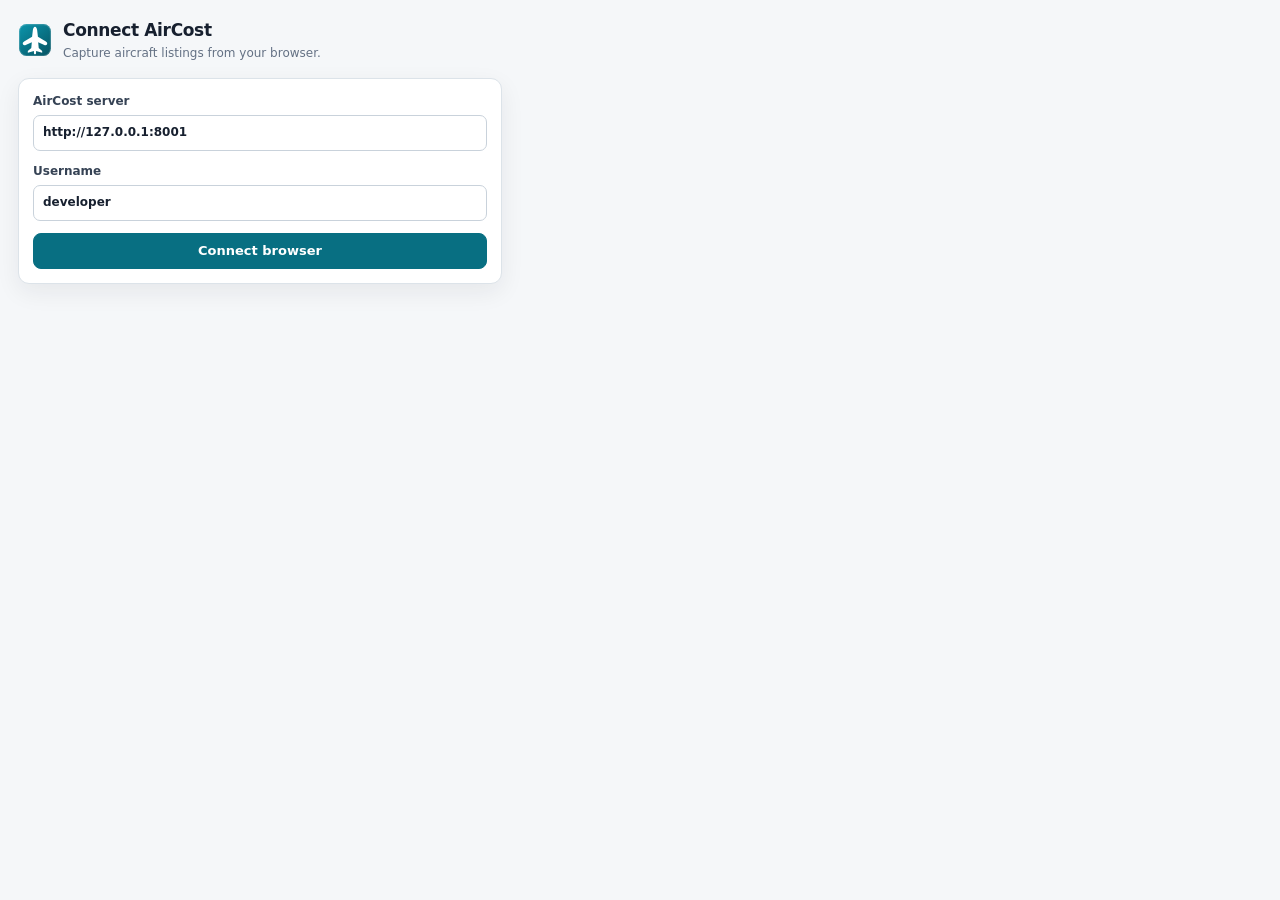
==== commit 3bc12a0f: "Track concurrent extension uploads" ====
--- a/chrome-extension/popup.html
+++ b/chrome-extension/popup.html
@@ -118,12 +118,26 @@
             <strong id="active-stage-title">Ready to capture</strong>
             <p id="active-stage-message">The listing will be securely sent to AirCost.</p>
           </div>
-          <details class="technical-details">
-            <summary>Technical details</summary>
-            <ol id="technical-progress" class="technical-progress"></ol>
-          </details>
+          <div class="technical-details">
+            <button id="technical-details-toggle" class="technical-details-toggle" type="button" aria-expanded="false" aria-controls="technical-details-panel">Technical details</button>
+            <div id="technical-details-panel" class="technical-details-panel hidden">
+              <p id="technical-progress-empty" class="technical-progress-empty">No technical events yet.</p>
+              <ol id="technical-progress" class="technical-progress"></ol>
+            </div>
+          </div>
         </div>
       </details>
+
+      <section id="recent-uploads" class="panel recent-uploads hidden" aria-labelledby="recent-uploads-heading">
+        <div class="recent-uploads-heading">
+          <div>
+            <h2 id="recent-uploads-heading">Recent uploads</h2>
+            <p>Background work continues as you capture more pages.</p>
+          </div>
+          <span id="recent-uploads-count" class="recent-uploads-count"></span>
+        </div>
+        <ol id="recent-uploads-list" class="recent-uploads-list"></ol>
+      </section>
 
       <section id="listing-editor" class="panel listing-editor hidden" aria-labelledby="listing-editor-heading">
         <div class="section-heading">
--- a/chrome-extension/popup.css
+++ b/chrome-extension/popup.css
@@ -639,16 +639,56 @@
   font-size: 11px;
 }
 
-.technical-details summary {
+.technical-details-toggle {
+  position: relative;
   width: max-content;
+  min-height: 28px;
+  padding: 4px 18px 4px 0;
+  border: 0;
+  color: var(--muted);
+  background: transparent;
   cursor: pointer;
+  font-size: 11px;
   font-weight: 650;
+}
+
+.technical-details-toggle:hover:not(:disabled) {
+  border: 0;
+  color: var(--brand-dark);
+  background: transparent;
+}
+
+.technical-details-toggle::after {
+  position: absolute;
+  top: 50%;
+  right: 3px;
+  width: 5px;
+  height: 5px;
+  border-right: 1.5px solid currentColor;
+  border-bottom: 1.5px solid currentColor;
+  content: "";
+  transform: translateY(-65%) rotate(45deg);
+  transition: transform 140ms ease;
+}
+
+.technical-details-toggle[aria-expanded="true"]::after {
+  transform: translateY(-30%) rotate(225deg);
+}
+
+.technical-details-panel {
+  margin-top: 3px;
+}
+
+.technical-progress-empty {
+  padding: 8px;
+  border-radius: 7px;
+  background: #f6f8fa;
 }
 
 .technical-progress {
   max-height: 110px;
   overflow: auto;
-  margin: 7px 0 0;
+  margin: 0;
   padding: 8px 8px 8px 27px;
   border-radius: 7px;
   background: #f6f8fa;
@@ -661,6 +701,135 @@
 
 .technical-progress li + li {
   margin-top: 3px;
+}
+
+.recent-uploads {
+  margin-top: 10px;
+  padding: 12px;
+}
+
+.recent-uploads-heading,
+.recent-upload-main,
+.recent-upload-status {
+  display: flex;
+  align-items: center;
+}
+
+.recent-uploads-heading {
+  justify-content: space-between;
+  gap: 12px;
+}
+
+.recent-uploads-heading p {
+  margin-top: 2px;
+  color: var(--muted);
+  font-size: 10px;
+}
+
+.recent-uploads-count {
+  flex: 0 0 auto;
+  color: var(--muted);
+  font-size: 10px;
+  font-weight: 700;
+}
+
+.recent-uploads-list {
+  display: grid;
+  max-height: 230px;
+  overflow-y: auto;
+  gap: 8px;
+  margin: 10px 0 0;
+  padding: 0;
+  list-style: none;
+}
+
+.recent-upload {
+  min-width: 0;
+  padding: 8px 9px;
+  border: 1px solid #e2e7ec;
+  border-radius: 8px;
+  background: #f8fafb;
+}
+
+.recent-upload-main {
+  justify-content: space-between;
+  gap: 10px;
+}
+
+.recent-upload-copy {
+  display: grid;
+  min-width: 0;
+}
+
+.recent-upload-copy strong,
+.recent-upload-copy span {
+  overflow: hidden;
+  text-overflow: ellipsis;
+  white-space: nowrap;
+}
+
+.recent-upload-copy strong {
+  font-size: 11px;
+}
+
+.recent-upload-copy span {
+  color: var(--muted);
+  font-size: 9px;
+}
+
+.recent-upload-status {
+  flex: 0 0 auto;
+  gap: 5px;
+  color: var(--muted);
+  font-size: 9px;
+  font-weight: 700;
+}
+
+.recent-upload-status::before {
+  width: 6px;
+  height: 6px;
+  border-radius: 50%;
+  background: var(--brand);
+  content: "";
+}
+
+.recent-upload.is-complete .recent-upload-status {
+  color: var(--success);
+}
+
+.recent-upload.is-complete .recent-upload-status::before {
+  background: var(--success);
+}
+
+.recent-upload.is-error .recent-upload-status {
+  color: var(--danger);
+}
+
+.recent-upload.is-error .recent-upload-status::before {
+  background: var(--danger);
+}
+
+.recent-upload-progress {
+  height: 3px;
+  overflow: hidden;
+  margin-top: 7px;
+  border-radius: 999px;
+  background: #dfe6eb;
+}
+
+.recent-upload-progress span {
+  display: block;
+  height: 100%;
+  border-radius: inherit;
+  background: var(--brand);
+}
+
+.recent-upload.is-complete .recent-upload-progress span {
+  background: var(--success);
+}
+
+.recent-upload.is-error .recent-upload-progress span {
+  background: var(--danger);
 }
 
 .listing-editor {
